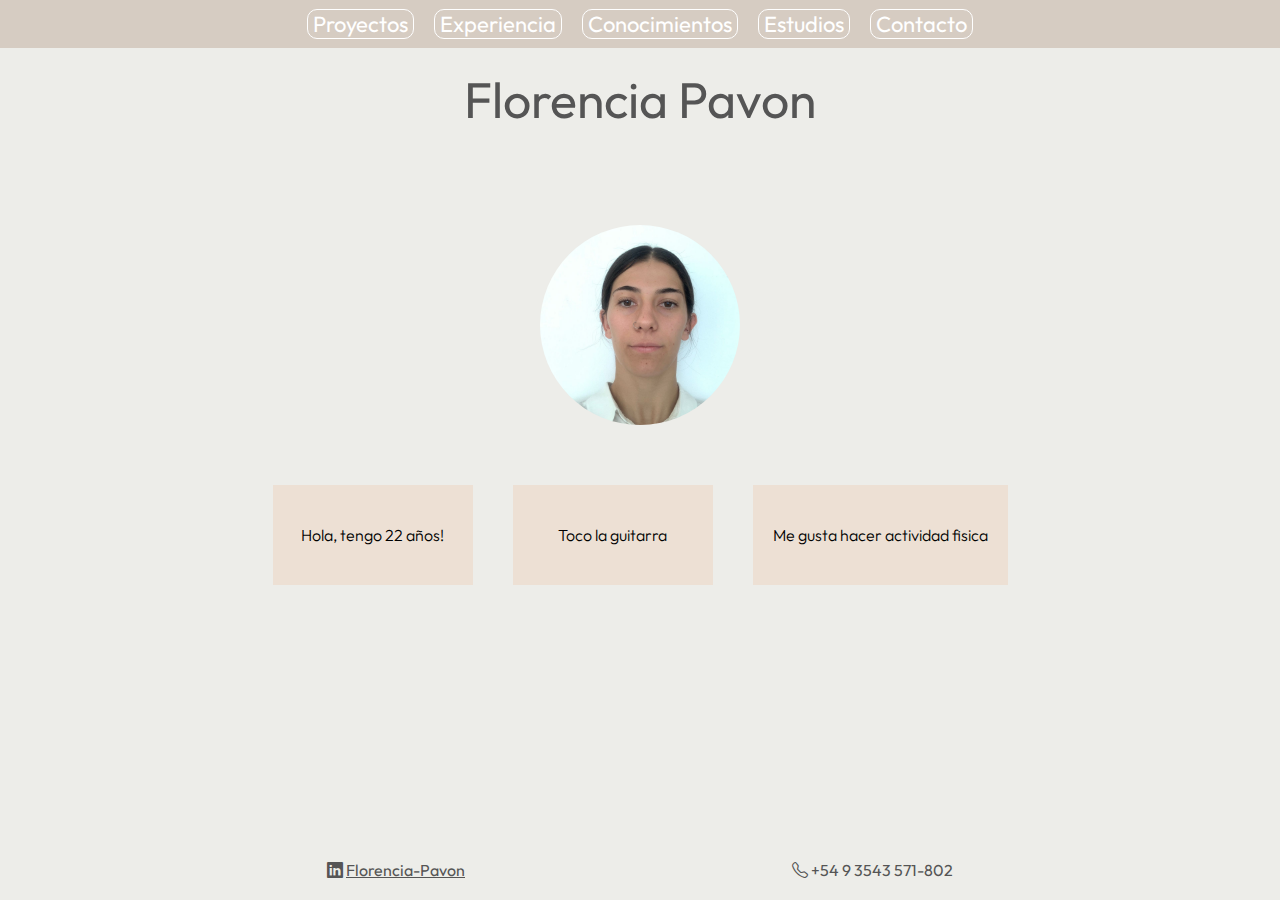
==== index.html @ 1af457dd "Pagina completa" ====
<!DOCTYPE html>
<html lang="en">
<head>
    <meta charset="UTF-8">
    <meta name="viewport" content="width=device-width, initial-scale=1.0">
    <!-- CSS -->
    <link rel="stylesheet" href="style.css">
    
    <!-- Fuentes de Letras -->
    <link rel="preconnect" href="https://fonts.googleapis.com">
    <link rel="preconnect" href="https://fonts.gstatic.com" crossorigin>
    <link href="https://fonts.googleapis.com/css2?family=Outfit:wght@100..900&display=swap" rel="stylesheet">

    <!-- Fuente de Iconos -->
    <link rel="stylesheet" href="https://cdn.jsdelivr.net/npm/bootstrap-icons@1.11.3/font/bootstrap-icons.min.css">


    <title>Florencia Pavon</title>
</head>

<body>
    <div class="grid-container">

        <header class="grid-item header">
            <nav class="menu">
                <ul>
                    <li><a href="./pages/proyecto.html">Proyectos</a></li>
                    <li><a href="./pages/experiencia.html">Experiencia</a></li>
                    <li><a href="./pages/conocimiento.html">Conocimientos</a></li>
                    <li><a href="./pages/estudio.html">Estudios</a></li>
                    <li><a href="./pages/contacto.html">Contacto</a></li>
                </ul>
            </nav>
            <h1 class="titulo-principal">Florencia Pavon</h1>
        </header>

        <main class="grid-item main-principal">
            <aside>
                <img id="foto-perfil" src="./multimedia/perfil.jpg" alt="">
            </aside>
            <!-- div.grid-container>div*6.grid-item -->
            <div class="content-box">
                <div class="flex-content">Hola, tengo 22 años!</div>
                <div class="flex-content">Toco la guitarra</div>
                <div class="flex-content">Me gusta hacer actividad fisica</div>
            </div>  
        </main>

        <footer class="grid-item footer">
            <div>
                <i class="bi bi-linkedin"></i>
                <a href="https://www.linkedin.com/in/florencia-pavon/" target="_blank">Florencia-Pavon</a>

            </div>
            <div>
                <i class="bi bi-telephone"></i>
                +54 9 3543 571-802
            </div>        
        </footer>

    </div>    
</body>

</html>
---- style.css ----
* {
    padding: 0;
    margin: 0;
    box-sizing: border-box;
}

html, body{
    height: 100%;
}

.grid-container {
    display: grid;
    height: 100%;
    grid-template-rows: 1fr 2fr 1fr;
    grid-template-areas: 
    "header"
    "main"
    "footer";
}

.header {
    grid-area: header;
}

.main {
    grid-area: main;
    background-color: #EDE0D4;
    padding: 20px;
}

.information-container {
    display: flex;
    flex-direction: row;
    justify-content: space-evenly;
    align-items: start;
}

.footer {
    grid-area: footer;
    display: flex;
    justify-content: space-evenly;
    flex-direction: row;
    align-items: end;
    margin: 20px 0px 20px 0px;
    color: #555555;
    
}

.bi.bi-github{
    color: #555555;
    font-size: 80px;
}

a {
    color: #555555;
}

aside {
    display: flex;
    flex-direction: column;
    align-items: center;
}

h1 {
    font-size: 50px;
    color: #555555;
}

.titulos {
    margin: 20px;
    font-weight: 400;
    font-family: Arial, Helvetica, sans-serif;
}

p {
    margin-bottom: 10px;
    text-align: justify;
}

section {
    margin: 20px;
    width: 400px;
}

body{
    background-color: #EDEDE9;
    font-family: "Outfit", sans-serif;
}

li { 
    margin: 10px;
}

textarea {
    margin-top: 10px;
    min-width: 430px;
    min-height: 200px;
}

/* clases */
.titulo-principal {
    margin-top: 20px;
    font-weight: 400;
    text-align: center;
}


.menu {
    background-color: #D6CCC2;
}

.menu a {
    color: white;
    text-decoration: none;
    font-size: 22px;
    border: 1px solid white;
    border-radius: 10px;
    padding: 0px 5px;
}

.menu ul{
    display: flex;
    flex-direction: row;
    justify-content: center;
    list-style: none;
}

/* id */
#foto-perfil {
    border-radius: 50%;
    width: 200px;
    height: 200px;
    object-fit: cover;
}


input[type="submit"] {
    font-size: 15px;
    padding: 10px;
    border-radius: 10px;
    background-color: #D5BDAF;
    border-color: white;
    margin-top: 10px;
    border: none;
}

.content-box {
    display: flex;
    flex-direction: row;
    justify-content: center;
    margin-top: 40px;
    border-radius: 10px;
    padding: 0px 50px; 
}

.flex-content {
    margin: 20px;
    padding: 20px;
    align-content: center;
    text-align: center;
    background-color: #EDE0D4;
    min-height: 100px;
    min-width: 200px;
    font-weight: 300;

}

/* Visualizacion para pantallas tamaño mobile*/
@media (max-width: 768px){

    .grid-container {
        display: grid;
        height: 100%;
        grid-template-rows: 1fr 2fr 1fr;
        grid-template-areas: 
        "header"
        "main"
        "footer";
    }

    
    .header {
        grid-area: header;
    }
    
    .main {
        grid-area: main;
        padding: 10px;
    }

    .footer {
        grid-area: footer;

    }
    
    .information-container {
        display: flex;
        flex-direction: column;
        align-items: start;
    }

    form {
        display: flex;
        flex-direction: column;
    }

    .menu ul{
        display: flex;
        flex-direction: column;
        justify-content: center;
        text-align: center;
    }
    
    .content-box {
        display: flex;
        flex-direction: column;
    }

    textarea {
        min-height: 100px;
        min-width: 300px;
    }






}
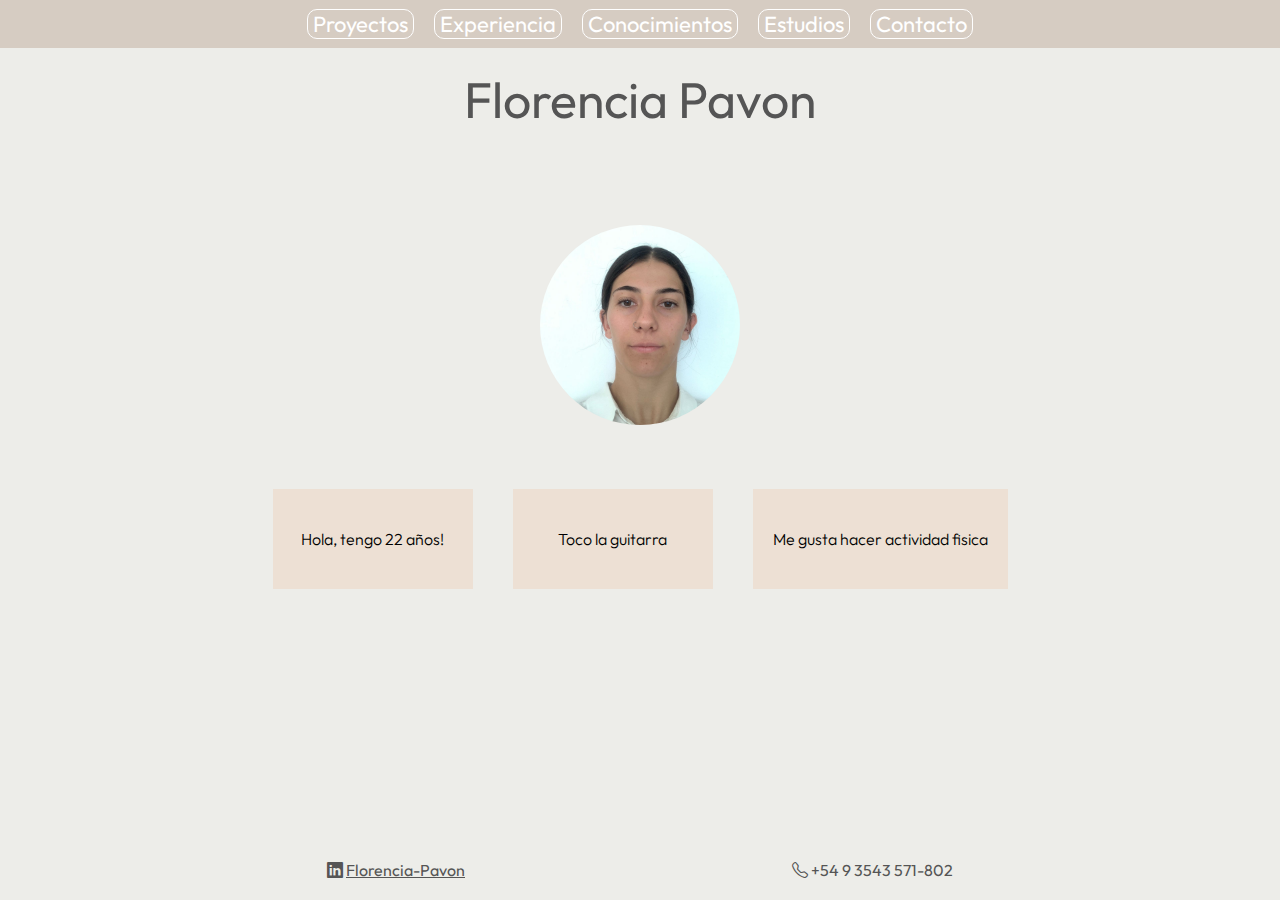
==== commit d5c50d36: "add bootstrap" ====
--- a/index.html
+++ b/index.html
@@ -1,5 +1,5 @@
 <!DOCTYPE html>
-<html lang="en">
+<html lang="es">
 <head>
     <meta charset="UTF-8">
     <meta name="viewport" content="width=device-width, initial-scale=1.0">
@@ -14,6 +14,12 @@
     <!-- Fuente de Iconos -->
     <link rel="stylesheet" href="https://cdn.jsdelivr.net/npm/bootstrap-icons@1.11.3/font/bootstrap-icons.min.css">
 
+    <!-- Logo -->
+     <link rel="shortcut icon" href="./multimedia/icono.png" type="image/x-icon">
+
+    <!-- Enlace a la hoja de estilos de Bootstrap -->
+    <link rel="stylesheet" href="https://cdn.jsdelivr.net/npm/bootstrap@4.5.3/dist/css/bootstrap.min.css" integrity="sha384-TX8t27EcRE3e/ihU7zmQxVncDAy5uIKz4rEkgIXeMed4M0jlfIDPvg6uqKI2xXr2" crossorigin="anonymous">
+
 
     <title>Florencia Pavon</title>
 </head>
@@ -22,28 +28,30 @@
     <div class="grid-container">
 
         <header class="grid-item header">
-            <nav class="menu">
-                <ul>
-                    <li><a href="./pages/proyecto.html">Proyectos</a></li>
-                    <li><a href="./pages/experiencia.html">Experiencia</a></li>
-                    <li><a href="./pages/conocimiento.html">Conocimientos</a></li>
-                    <li><a href="./pages/estudio.html">Estudios</a></li>
-                    <li><a href="./pages/contacto.html">Contacto</a></li>
-                </ul>
+            <nav class="navbar-nav menu">
+                    <ul>
+                        <li class="nav-item"><a class="nav-link" href="./pages/proyecto.html">Proyectos</a></li>
+                        <li class="nav-item"><a class="nav-link" href="./pages/experiencia.html">Experiencia</a></li>
+                        <li class="nav-item"><a class="nav-link" href="./pages/conocimiento.html">Conocimientos</a></li>
+                        <li class="nav-item"><a class="nav-link" href="./pages/estudio.html">Estudios</a></li>
+                        <li class="nav-item"><a class="nav-link" href="./pages/contacto.html">Contacto</a></li>
+                    </ul>
             </nav>
             <h1 class="titulo-principal">Florencia Pavon</h1>
         </header>
 
         <main class="grid-item main-principal">
-            <aside>
-                <img id="foto-perfil" src="./multimedia/perfil.jpg" alt="">
-            </aside>
-            <!-- div.grid-container>div*6.grid-item -->
-            <div class="content-box">
-                <div class="flex-content">Hola, tengo 22 años!</div>
-                <div class="flex-content">Toco la guitarra</div>
-                <div class="flex-content">Me gusta hacer actividad fisica</div>
-            </div>  
+            <div class="container">
+                <aside>
+                    <img id="foto-perfil" src="./multimedia/perfil.jpg" alt="">
+                </aside>
+                <!-- div.grid-container>div*6.grid-item -->
+                <div class="content-box">
+                    <div class="flex-content">Hola, tengo 22 años!</div>
+                    <div class="flex-content">Toco la guitarra</div>
+                    <div class="flex-content">Me gusta hacer actividad fisica</div>
+                </div>
+            </div>   
         </main>
 
         <footer class="grid-item footer">
@@ -58,7 +66,12 @@
             </div>        
         </footer>
 
-    </div>    
+    </div>  
+    <!-- Enlace a los scripts de Bootstrap -->
+    <script src="<https://code.jquery.com/jquery-3.5.1.slim.min.js>"></script>
+    <script src="<https://cdn.jsdelivr.net/npm/@popperjs/core@2.5.2/dist/umd/popper.min.js>"></script>
+    <script src="<https://stackpath.bootstrapcdn.com/bootstrap/4.5.2/js/bootstrap.min.js>"></script>
+</body>  
 </body>
 
 </html>--- a/style.css
+++ b/style.css
@@ -56,32 +56,22 @@
     color: #555555;
 }
 
-aside {
-    display: flex;
-    flex-direction: column;
-    align-items: center;
-}
 
 h1 {
     font-size: 50px;
     color: #555555;
 }
 
+aside {
+    text-align: center;
+}
+
 .titulos {
-    margin: 20px;
     font-weight: 400;
     font-family: Arial, Helvetica, sans-serif;
 }
 
-p {
-    margin-bottom: 10px;
-    text-align: justify;
-}
-
-section {
-    margin: 20px;
-    width: 400px;
-}
+
 
 body{
     background-color: #EDEDE9;
@@ -141,9 +131,13 @@
     border-radius: 10px;
     background-color: #D5BDAF;
     border-color: white;
-    margin-top: 10px;
     border: none;
 }
+
+input[type="submit"]:hover {
+    background-color: white;
+}
+
 
 .content-box {
     display: flex;
@@ -166,6 +160,7 @@
 
 }
 
+
 /* Visualizacion para pantallas tamaño mobile*/
 @media (max-width: 768px){
 
@@ -194,11 +189,6 @@
 
     }
     
-    .information-container {
-        display: flex;
-        flex-direction: column;
-        align-items: start;
-    }
 
     form {
         display: flex;
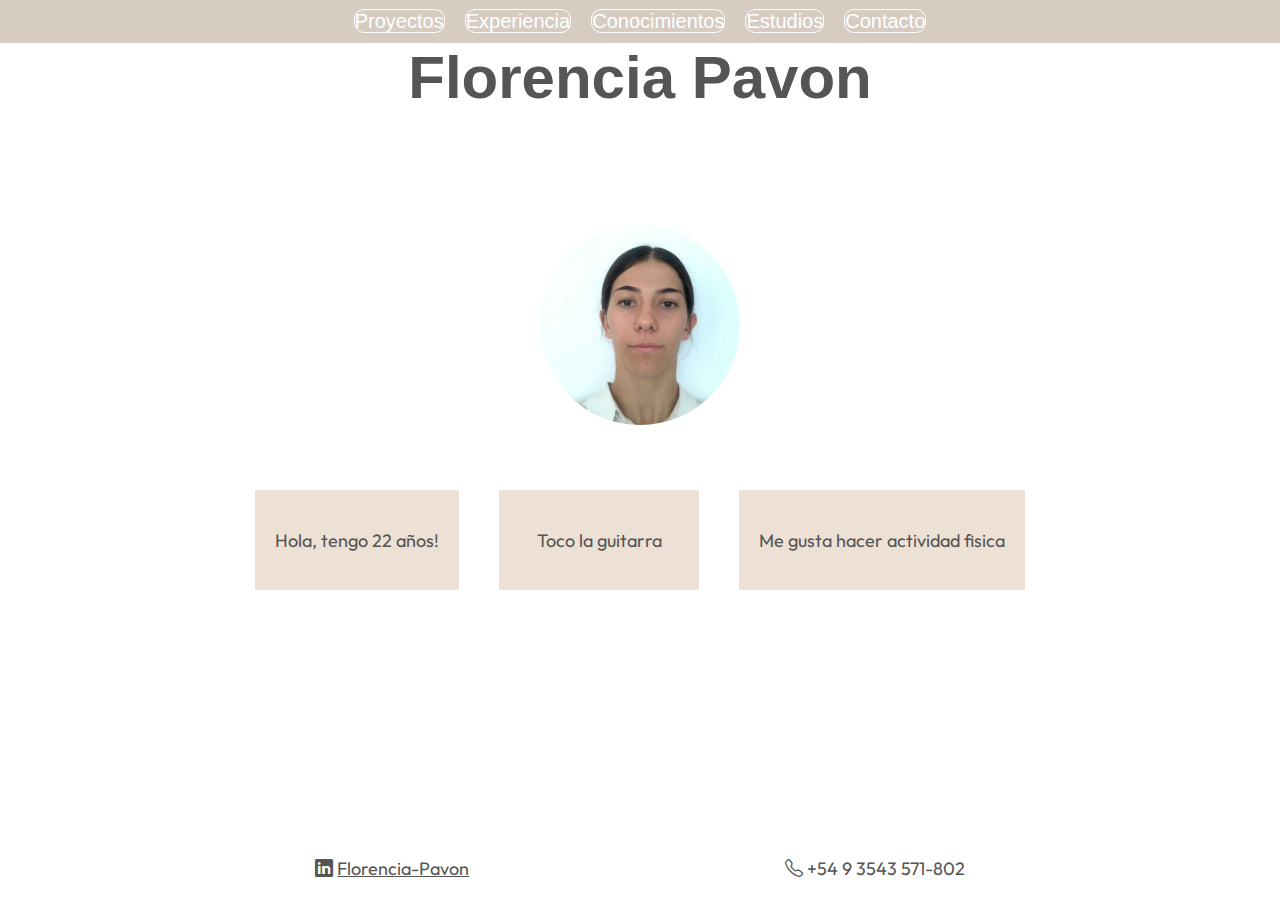
==== commit 34b051a5: "add sass" ====
--- a/index.html
+++ b/index.html
@@ -3,6 +3,7 @@
 <head>
     <meta charset="UTF-8">
     <meta name="viewport" content="width=device-width, initial-scale=1.0">
+    
     <!-- CSS -->
     <link rel="stylesheet" href="style.css">
     
@@ -28,13 +29,13 @@
     <div class="grid-container">
 
         <header class="grid-item header">
-            <nav class="navbar-nav menu">
+            <nav class="navbar-nav">
                     <ul>
-                        <li class="nav-item"><a class="nav-link" href="./pages/proyecto.html">Proyectos</a></li>
-                        <li class="nav-item"><a class="nav-link" href="./pages/experiencia.html">Experiencia</a></li>
-                        <li class="nav-item"><a class="nav-link" href="./pages/conocimiento.html">Conocimientos</a></li>
-                        <li class="nav-item"><a class="nav-link" href="./pages/estudio.html">Estudios</a></li>
-                        <li class="nav-item"><a class="nav-link" href="./pages/contacto.html">Contacto</a></li>
+                        <li class="nav-item"><a class="nav-link p-1" href="./pages/proyecto.html">Proyectos</a></li>
+                        <li class="nav-item"><a class="nav-link p-1" href="./pages/experiencia.html">Experiencia</a></li>
+                        <li class="nav-item"><a class="nav-link p-1" href="./pages/conocimiento.html">Conocimientos</a></li>
+                        <li class="nav-item"><a class="nav-link p-1" href="./pages/estudio.html">Estudios</a></li>
+                        <li class="nav-item"><a class="nav-link p-1" href="./pages/contacto.html">Contacto</a></li>
                     </ul>
             </nav>
             <h1 class="titulo-principal">Florencia Pavon</h1>
--- a/style.css
+++ b/style.css
@@ -1,220 +1,227 @@
+@charset "UTF-8";
+.titulo-principal {
+  font-size: 60px;
+  font-weight: center;
+  font-family: "Arial";
+  color: #555555;
+  text-decoration: none;
+  text-align: center;
+}
+
+.titulo {
+  font-size: 50px;
+  font-weight: 400px;
+  font-family: "Arial";
+  color: #555555;
+  text-decoration: none;
+  text-align: start;
+}
+
+nav {
+  background-color: #D6CCC2;
+}
+nav ul {
+  display: flex;
+  flex-direction: row;
+  justify-content: center;
+  align-items: center;
+  list-style: none;
+}
+nav ul a {
+  font-size: 20px;
+  font-weight: 400px;
+  font-family: "Arial";
+  color: white;
+  text-decoration: none;
+  text-align: center;
+  border: 1px solid white;
+  border-radius: 10px;
+}
 
 * {
-    padding: 0;
-    margin: 0;
-    box-sizing: border-box;
-}
-
-html, body{
-    height: 100%;
+  padding: 0;
+  margin: 0;
+  box-sizing: border-box;
+}
+
+html, body {
+  height: 100%;
+  font-size: 18px;
+  font-weight: 400px;
+  font-family: "Outfit";
+  color: #555555;
+  text-decoration: none;
+  text-align: center;
+}
+
+li {
+  margin: 10px;
+}
+
+#foto-perfil {
+  border: none;
+  border-radius: 50%;
+  width: 200px;
+  height: 200px;
+  object-fit: cover;
+}
+
+aside {
+  text-align: center;
 }
 
 .grid-container {
+  display: grid;
+  height: 100%;
+  grid-template-rows: 1fr 2fr 1fr;
+  grid-template-areas: "header" "main" "footer";
+}
+
+.header {
+  grid-area: header;
+}
+
+.main {
+  grid-area: main;
+  padding: 20px;
+  background-color: #f5ebe0;
+}
+
+.footer {
+  grid-area: footer;
+  color: #555555;
+  display: flex;
+  flex-direction: row;
+  justify-content: space-evenly;
+  align-items: end;
+  margin-top: 20px;
+  margin-bottom: 20px;
+}
+.footer a {
+  color: #555555;
+}
+
+.subtitulo {
+  font-size: 30px;
+  font-weight: 400px;
+  font-family: "Arial";
+  color: black;
+  text-decoration: none;
+  text-align: start;
+}
+
+.subtitulo-h3 {
+  font-size: 18px;
+  font-weight: 400px;
+  font-family: "Arial";
+  color: black;
+  text-decoration: none;
+  text-align: start;
+}
+
+.github {
+  font-size: 80px;
+  font-weight: 400px;
+  font-family: "Arial";
+  color: black;
+  text-decoration: none;
+  text-align: start;
+}
+.github a {
+  font-size: 18px;
+  font-weight: 400px;
+  font-family: "Arial";
+  color: black;
+  text-decoration: underline;
+  text-align: center;
+}
+
+.content-box {
+  display: flex;
+  flex-direction: row;
+  justify-content: center;
+  align-items: center;
+  border: none;
+  border-radius: 10px;
+  margin-top: 40px;
+  padding: 0px, 50px;
+}
+
+.flex-content {
+  min-height: 100px;
+  min-width: 200px;
+  background-color: #EDE0D4;
+  margin: 20px;
+  padding: 20px;
+  align-content: center;
+  text-align: center;
+}
+
+.mensaje {
+  min-height: 200px;
+  min-width: 200px;
+}
+
+.button {
+  font-size: 15px;
+  font-weight: 400px;
+  font-family: "Arial";
+  color: black;
+  text-decoration: none;
+  text-align: center;
+  border: none;
+  border-radius: 10px;
+  background-color: #D5BDAF;
+  padding: 10px;
+}
+.button:hover {
+  background-color: white;
+}
+
+/* Visualizacion para pantallas tamaño mobile*/
+@media (max-width: 768px) {
+  .grid-container {
     display: grid;
     height: 100%;
     grid-template-rows: 1fr 2fr 1fr;
-    grid-template-areas: 
-    "header"
-    "main"
-    "footer";
-}
-
-.header {
+    grid-template-areas: "header" "main" "footer";
+  }
+  .header {
     grid-area: header;
-}
-
-.main {
+  }
+  .main {
     grid-area: main;
-    background-color: #EDE0D4;
-    padding: 20px;
-}
-
-.information-container {
+    padding: 10px;
+    text-align: center;
+  }
+  .main ul {
+    list-style: none;
+  }
+  .footer {
+    grid-area: footer;
+  }
+  .subtitulo, .subtitulo-h3 {
+    text-align: center;
+  }
+  form {
     display: flex;
-    flex-direction: row;
-    justify-content: space-evenly;
-    align-items: start;
-}
-
-.footer {
-    grid-area: footer;
+    flex-direction: column;
+    justify-content: center;
+    align-items: center;
+  }
+  nav ul {
     display: flex;
-    justify-content: space-evenly;
-    flex-direction: row;
-    align-items: end;
-    margin: 20px 0px 20px 0px;
-    color: #555555;
-    
-}
-
-.bi.bi-github{
-    color: #555555;
-    font-size: 80px;
-}
-
-a {
-    color: #555555;
-}
-
-
-h1 {
-    font-size: 50px;
-    color: #555555;
-}
-
-aside {
-    text-align: center;
-}
-
-.titulos {
-    font-weight: 400;
-    font-family: Arial, Helvetica, sans-serif;
-}
-
-
-
-body{
-    background-color: #EDEDE9;
-    font-family: "Outfit", sans-serif;
-}
-
-li { 
-    margin: 10px;
-}
-
-textarea {
-    margin-top: 10px;
-    min-width: 430px;
-    min-height: 200px;
-}
-
-/* clases */
-.titulo-principal {
-    margin-top: 20px;
-    font-weight: 400;
-    text-align: center;
-}
-
-
-.menu {
-    background-color: #D6CCC2;
-}
-
-.menu a {
-    color: white;
-    text-decoration: none;
-    font-size: 22px;
-    border: 1px solid white;
-    border-radius: 10px;
-    padding: 0px 5px;
-}
-
-.menu ul{
+    flex-direction: column;
+    justify-content: center;
+    align-items: center;
+  }
+  .content-box {
     display: flex;
-    flex-direction: row;
+    flex-direction: column;
     justify-content: center;
-    list-style: none;
-}
-
-/* id */
-#foto-perfil {
-    border-radius: 50%;
-    width: 200px;
-    height: 200px;
-    object-fit: cover;
-}
-
-
-input[type="submit"] {
-    font-size: 15px;
-    padding: 10px;
-    border-radius: 10px;
-    background-color: #D5BDAF;
-    border-color: white;
-    border: none;
-}
-
-input[type="submit"]:hover {
-    background-color: white;
-}
-
-
-.content-box {
-    display: flex;
-    flex-direction: row;
-    justify-content: center;
-    margin-top: 40px;
-    border-radius: 10px;
-    padding: 0px 50px; 
-}
-
-.flex-content {
-    margin: 20px;
-    padding: 20px;
-    align-content: center;
-    text-align: center;
-    background-color: #EDE0D4;
-    min-height: 100px;
-    min-width: 200px;
-    font-weight: 300;
-
-}
-
-
-/* Visualizacion para pantallas tamaño mobile*/
-@media (max-width: 768px){
-
-    .grid-container {
-        display: grid;
-        height: 100%;
-        grid-template-rows: 1fr 2fr 1fr;
-        grid-template-areas: 
-        "header"
-        "main"
-        "footer";
-    }
-
-    
-    .header {
-        grid-area: header;
-    }
-    
-    .main {
-        grid-area: main;
-        padding: 10px;
-    }
-
-    .footer {
-        grid-area: footer;
-
-    }
-    
-
-    form {
-        display: flex;
-        flex-direction: column;
-    }
-
-    .menu ul{
-        display: flex;
-        flex-direction: column;
-        justify-content: center;
-        text-align: center;
-    }
-    
-    .content-box {
-        display: flex;
-        flex-direction: column;
-    }
-
-    textarea {
-        min-height: 100px;
-        min-width: 300px;
-    }
-
-
-
-
-
-
-}+    align-items: center;
+  }
+}
+/* sass --watch style.scss style.css */
+
+/*# sourceMappingURL=style.css.map */
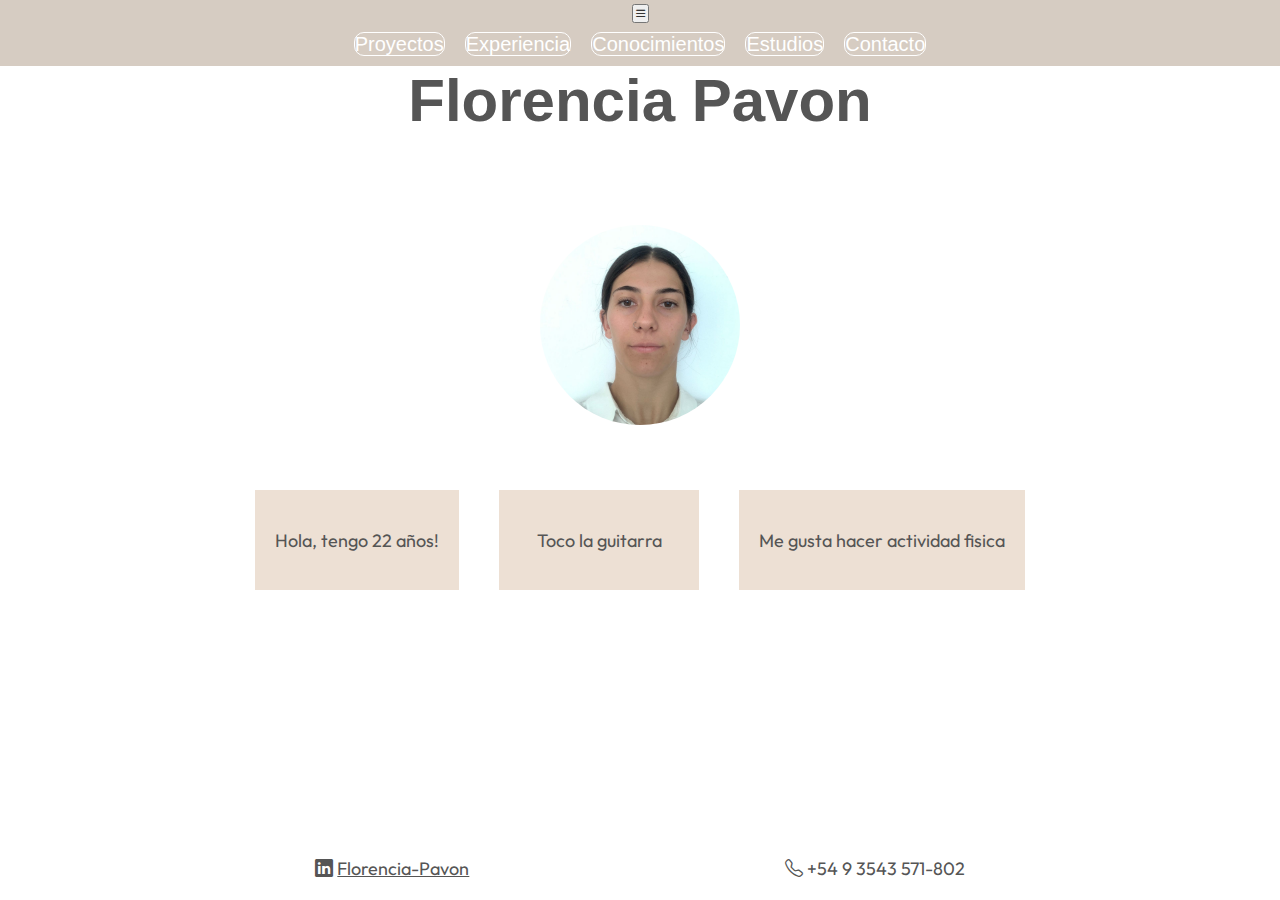
==== commit 3ba31e17: "add hamburger menu" ====
--- a/index.html
+++ b/index.html
@@ -3,6 +3,8 @@
 <head>
     <meta charset="UTF-8">
     <meta name="viewport" content="width=device-width, initial-scale=1.0">
+    <meta name="description" content="Portfolio de Florencia Pavon">
+    <meta name="keywords" content="Florencia Pavon, Portfolio, UTN, sistemas">
     
     <!-- CSS -->
     <link rel="stylesheet" href="style.css">
@@ -18,8 +20,10 @@
     <!-- Logo -->
      <link rel="shortcut icon" href="./multimedia/icono.png" type="image/x-icon">
 
-    <!-- Enlace a la hoja de estilos de Bootstrap -->
+    <!-- Librerias -->
     <link rel="stylesheet" href="https://cdn.jsdelivr.net/npm/bootstrap@4.5.3/dist/css/bootstrap.min.css" integrity="sha384-TX8t27EcRE3e/ihU7zmQxVncDAy5uIKz4rEkgIXeMed4M0jlfIDPvg6uqKI2xXr2" crossorigin="anonymous">
+    <link href="https://unpkg.com/aos@2.3.1/dist/aos.css" rel="stylesheet">
+    <link href="https://cdnjs.cloudflare.com/ajax/libs/animate.css/4.1.1/animate.min.css" rel="stylesheet"/>
 
 
     <title>Florencia Pavon</title>
@@ -29,16 +33,21 @@
     <div class="grid-container">
 
         <header class="grid-item header">
-            <nav class="navbar-nav">
-                    <ul>
+            <nav class="navbar navbar-expand-sm">
+                <button class="navbar-toggler" type="button" data-toggle="collapse" data-target="#opciones" >
+                    <span class="navbar-toggler-icon"><i class="bi bi-list"></i></span>
+                </button>
+                <div class="collapse navbar-collapse" id="opciones">
+                    <ul class="navbar-nav">
                         <li class="nav-item"><a class="nav-link p-1" href="./pages/proyecto.html">Proyectos</a></li>
                         <li class="nav-item"><a class="nav-link p-1" href="./pages/experiencia.html">Experiencia</a></li>
                         <li class="nav-item"><a class="nav-link p-1" href="./pages/conocimiento.html">Conocimientos</a></li>
                         <li class="nav-item"><a class="nav-link p-1" href="./pages/estudio.html">Estudios</a></li>
                         <li class="nav-item"><a class="nav-link p-1" href="./pages/contacto.html">Contacto</a></li>
                     </ul>
+                </div>
             </nav>
-            <h1 class="titulo-principal">Florencia Pavon</h1>
+            <h1 class="titulo-principal animate__animated animate__bounce">Florencia Pavon</h1>
         </header>
 
         <main class="grid-item main-principal">
@@ -48,9 +57,9 @@
                 </aside>
                 <!-- div.grid-container>div*6.grid-item -->
                 <div class="content-box">
-                    <div class="flex-content">Hola, tengo 22 años!</div>
-                    <div class="flex-content">Toco la guitarra</div>
-                    <div class="flex-content">Me gusta hacer actividad fisica</div>
+                    <div class="flex-content" data-aos="fade-left">Hola, tengo 22 años!</div>
+                    <div class="flex-content" data-aos="fade-down">Toco la guitarra</div>
+                    <div class="flex-content" data-aos="fade-right">Me gusta hacer actividad fisica</div>
                 </div>
             </div>   
         </main>
@@ -69,9 +78,14 @@
 
     </div>  
     <!-- Enlace a los scripts de Bootstrap -->
-    <script src="<https://code.jquery.com/jquery-3.5.1.slim.min.js>"></script>
-    <script src="<https://cdn.jsdelivr.net/npm/@popperjs/core@2.5.2/dist/umd/popper.min.js>"></script>
-    <script src="<https://stackpath.bootstrapcdn.com/bootstrap/4.5.2/js/bootstrap.min.js>"></script>
+    <script src="https://code.jquery.com/jquery-3.5.1.slim.min.js" defer></script>
+    <script src="https://cdn.jsdelivr.net/npm/@popperjs/core@2.5.2/dist/umd/popper.min.js" defer></script>
+    <script src="https://stackpath.bootstrapcdn.com/bootstrap/4.5.2/js/bootstrap.min.js" defer></script>
+    <!-- Enlace a los scripts de AOS -->
+    <script src="https://unpkg.com/aos@2.3.1/dist/aos.js"></script>
+    <script>
+        AOS.init();
+      </script>
 </body>  
 </body>
 
--- a/style.css
+++ b/style.css
@@ -53,6 +53,7 @@
   text-decoration: none;
   text-align: center;
 }
+
 
 li {
   margin: 10px;
@@ -197,6 +198,7 @@
   .main ul {
     list-style: none;
   }
+
   .footer {
     grid-area: footer;
   }
@@ -221,6 +223,7 @@
     justify-content: center;
     align-items: center;
   }
+
 }
 /* sass --watch style.scss style.css */
 
